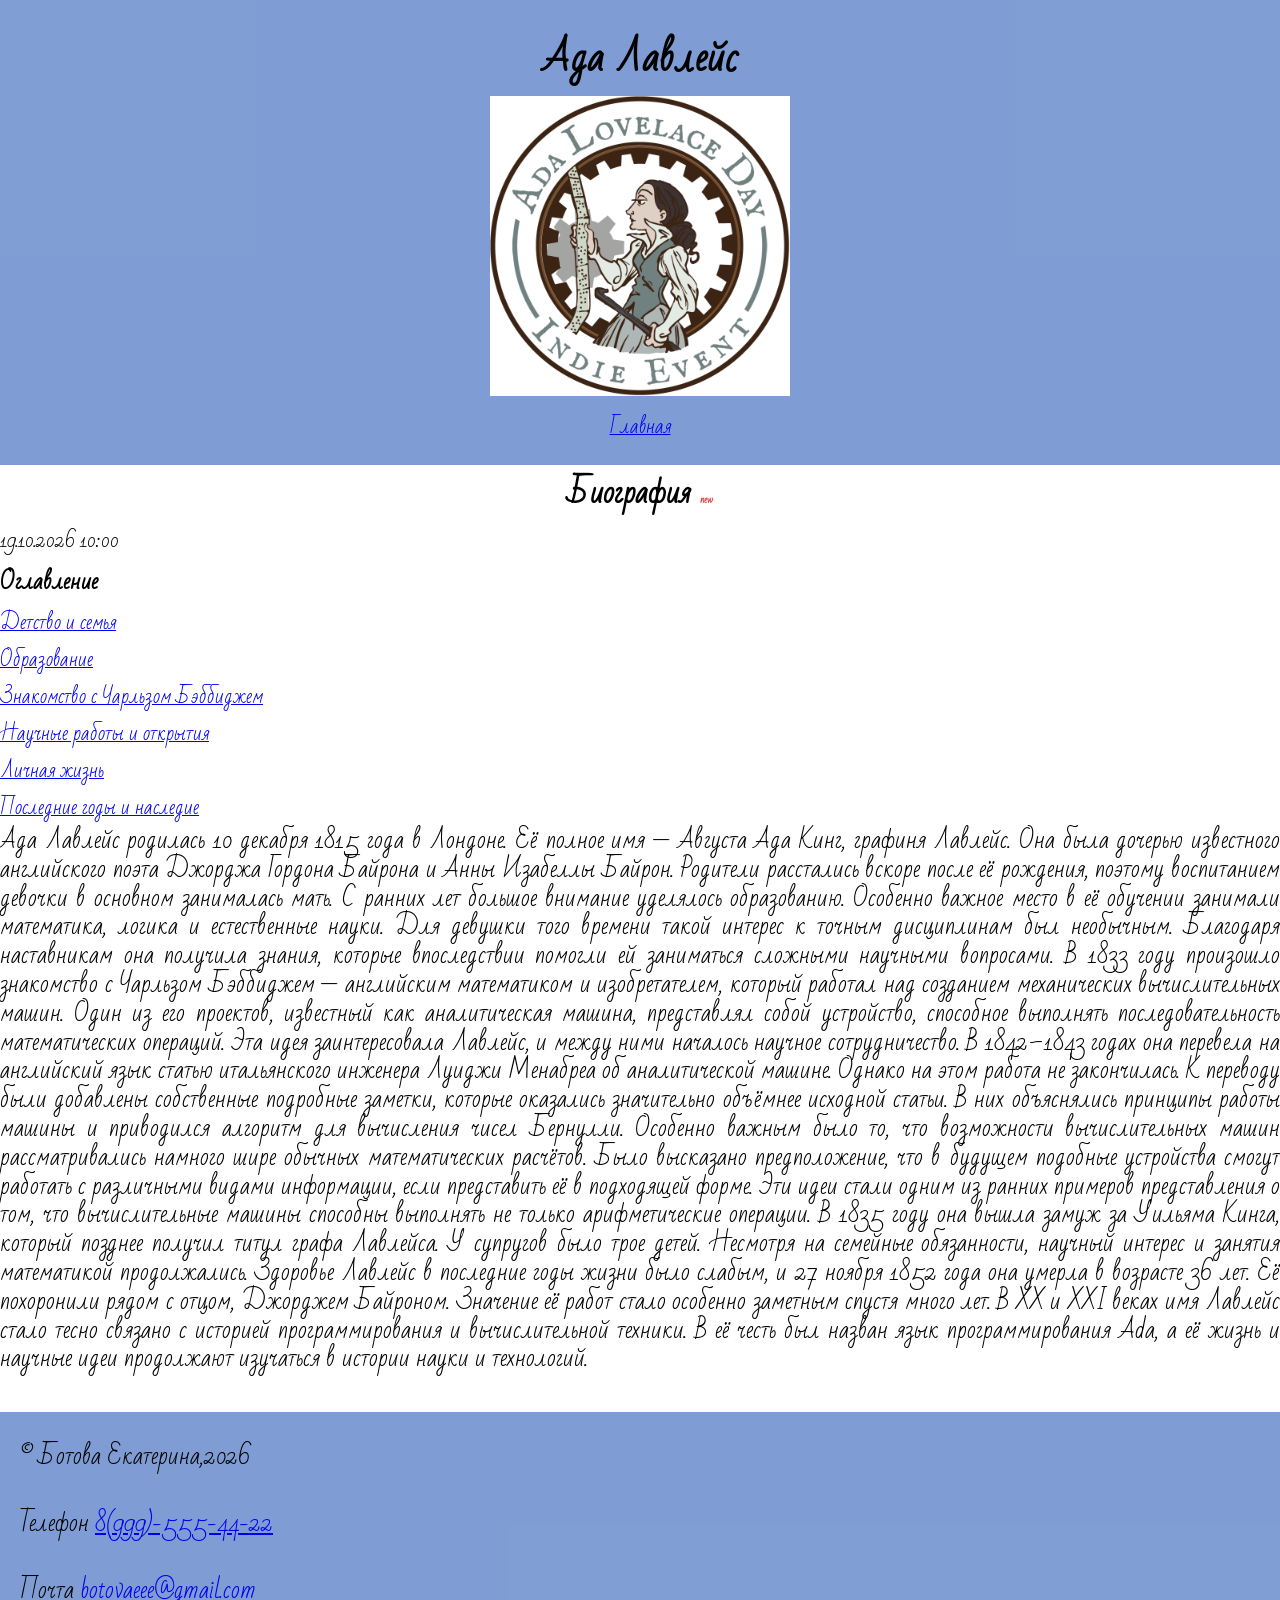
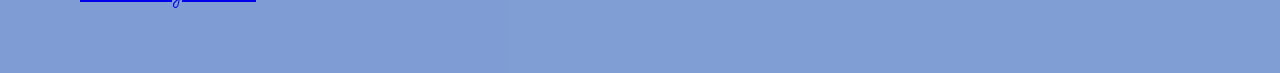
==== article1.html @ a70c07a1 "Add files via upload" ====
<!DOCTYPE html>
<html lang="ru">

<head>
  <meta charset="UTF-8">
  <meta name="viewport" content="width=device-width, initial-scale=1.0">
  <title>Ада Лавлейс</title>

  <link rel="preconnect" href="https://fonts.googleapis.com">
  <link rel="preconnect" href="https://fonts.gstatic.com" crossorigin>
  <link
    href="https://fonts.googleapis.com/css2?family=Bad+Script&family=Caveat:wght@400..700&family=LXGW+WenKai+Mono+TC&display=swap"
    rel="stylesheet">

  <link rel="stylesheet" href="css/style.css">
</head>

<body>
  <header>
    <h1>Ада Лавлейс</h1>
    <img src="img/Ada_Lovelace_Day_Indie_Logo.png" alt="фото ады" width="300px">

    <nav>
      <ul>
        <li><a href="index.html">Главная</a></li>
      </ul>
    </nav>
  </header>
  <main>
    <section class="content">
      <h2>Биография</h2>
      <time datetime="10:00T2026-10-19">
       19.10.2026 10:00
       </time>
       <h3>Оглавление</h3>

<ol>
    <li><a href="#detstvo">Детство и семья</a></li>
    <li><a href="#obrazovanie">Образование</a></li>
    <li><a href="#bebbidzh">Знакомство с Чарльзом Бэббиджем</a></li>
    <li><a href="#raboty">Научные работы и открытия</a></li>
    <li><a href="#lichnaya">Личная жизнь</a></li>
    <li><a href="#nasledie">Последние годы и наследие</a></li>
</ol>
      <p>
      Ада Лавлейс родилась 10 декабря 1815 года в Лондоне. Её полное имя — Августа Ада Кинг, графиня Лавлейс. Она была дочерью известного английского поэта Джорджа Гордона Байрона и Анны Изабеллы Байрон. Родители расстались вскоре после её рождения, поэтому воспитанием девочки в основном занималась мать.
С ранних лет большое внимание уделялось образованию. Особенно важное место в её обучении занимали математика, логика и естественные науки.
 Для девушки того времени такой интерес к точным дисциплинам был необычным. Благодаря наставникам она получила знания, которые впоследствии помогли ей заниматься сложными научными вопросами.
В 1833 году произошло знакомство с Чарльзом Бэббиджем — английским математиком и изобретателем, который работал над созданием механических вычислительных машин. 
Один из его проектов, известный как аналитическая машина, представлял собой устройство, способное выполнять последовательность математических операций. Эта идея заинтересовала Лавлейс, и между ними началось научное сотрудничество.
В 1842–1843 годах она перевела на английский язык статью итальянского инженера Луиджи Менабреа об аналитической машине. 
Однако на этом работа не закончилась. К переводу были добавлены собственные подробные заметки, которые оказались значительно объёмнее исходной статьи. В них объяснялись принципы работы машины и приводился алгоритм для вычисления чисел Бернулли.
Особенно важным было то, что возможности вычислительных машин рассматривались намного шире обычных математических расчётов. Было высказано предположение, что в будущем подобные устройства смогут работать с различными видами информации, если представить её в подходящей форме. 
Эти идеи стали одним из ранних примеров представления о том, что вычислительные машины способны выполнять не только арифметические операции.
В 1835 году она вышла замуж за Уильяма Кинга, который позднее получил титул графа Лавлейса.
У супругов было трое детей. Несмотря на семейные обязанности, научный интерес и занятия математикой продолжались.
Здоровье Лавлейс в последние годы жизни было слабым, и 27 ноября 1852 года она умерла в возрасте 36 лет.
 Её похоронили рядом с отцом, Джорджем Байроном.
Значение её работ стало особенно заметным спустя много лет.
 В XX и XXI веках имя Лавлейс стало тесно связано с историей программирования и вычислительной техники. В её честь был назван язык программирования Ada, а её жизнь и научные идеи продолжают изучаться в истории науки и технологий.</p>
    </section>
  </main>
  <footer>
    <p>&copy; Ботова Екатерина,2026</p>
       <p> Телефон <a href="tel:89995554422">8(999)-555-44-22</a></p>
        <p> Почта <a href="botovaeee:botovaeee@gmail.com" >botovaeee@gmail.com</a> </p>
  </footer>
</body>

</html>
---- css/style.css ----
*{
    margin: 0;
    padding: 0;
}

html {
    font-size: 1.2em;
       font-family: "Bad Script", cursive;
}

header {
    background-color: rgba(63, 108, 190, 0.664); 
    text-align: center;
    padding: 20px;
}

footer {
    background-color: rgba(63, 108, 190, 0.664);
    padding: 30px 20px;
}

.about {
    background-color: rgba(123, 162, 177, 0.356);
    text-align: center;
    padding: 20px;
}

.articles {
    background-color:  rgba(106, 142, 156, 0.514);
    padding: 20px;
}

p {
text-align: justify;
font-size: 1.2rem;
line-height: 1.5rem;
margin-bottom: 2rem;
}

h2 {
    text-align: center;
    font-size: 1.5rem;
}

nav ul {
    list-style: none;
    display: flex;
    gap: 20px;
    justify-content: center;
}

/* ------пример псевдоклассов-------
a:visited {
    color: red;
}
a:hover{
    color: yellow;
}
a:focus{
    color: green;
}
a:active{
    color: purple;
} */


.articles li a{
    text-decoration: none;
    color: #435fbd;
}

.articles li a:hover,
.articles li a:focus,
.articles li a:active{
    color: black;
    text-decoration: underline;
}

.articles li:nth-child(ever) {
    background-color: rgb(125, 211, 211);
}

/*-----пример псевдоэлементов-------*/

h2::after{
    content: "new";
    font-size: 10px;
    color: rgb(224, 59, 59);
    margin-left: 10px;
}
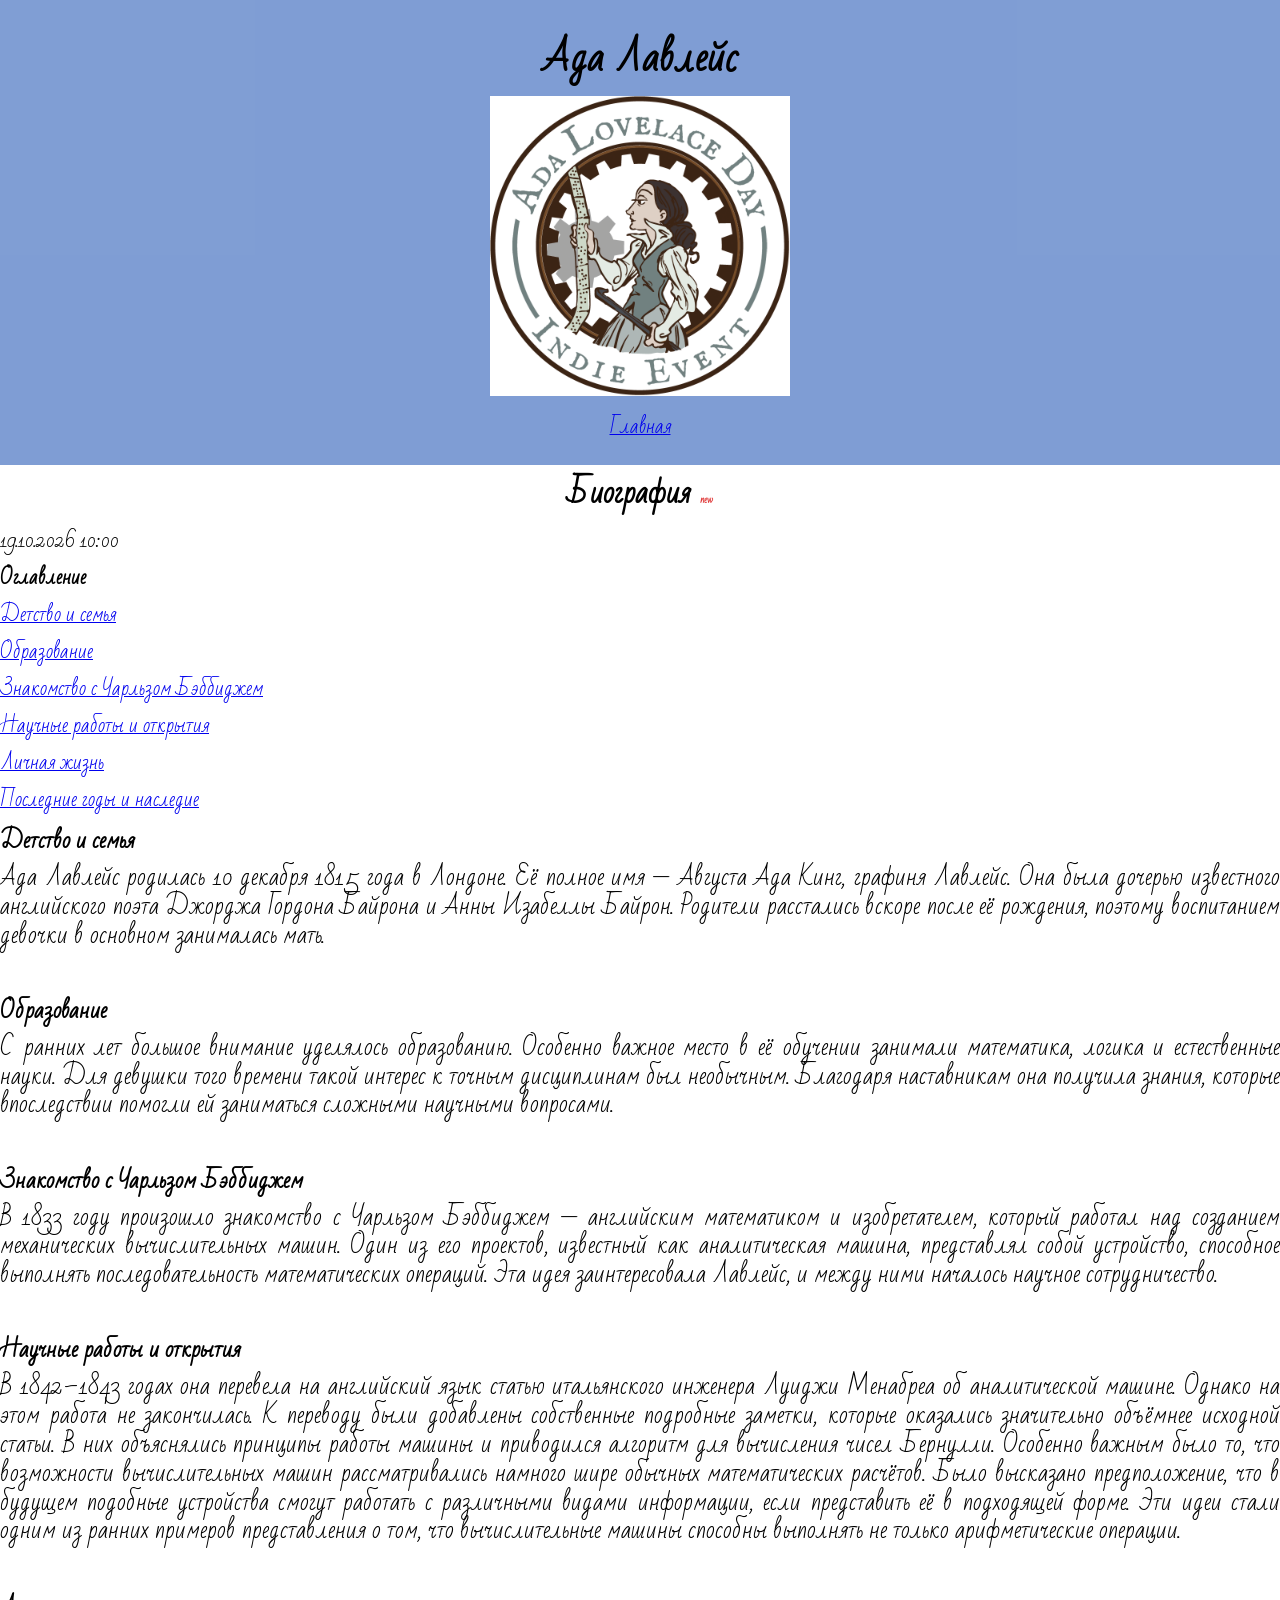
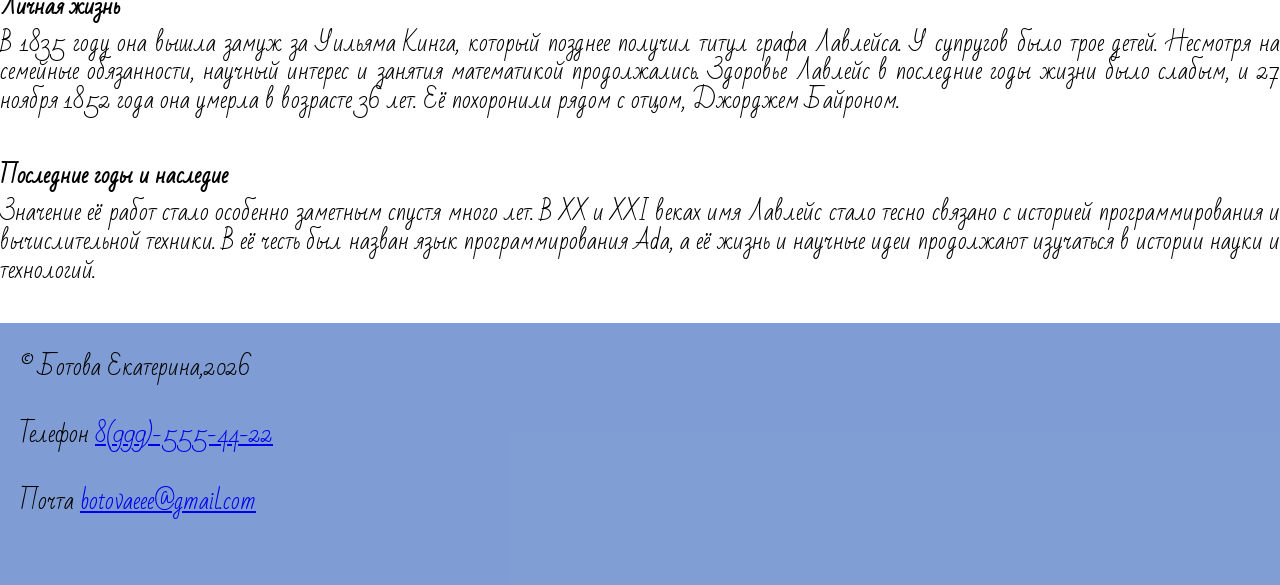
==== commit 74fecec1: "Add files via upload" ====
--- a/article1.html
+++ b/article1.html
@@ -30,40 +30,61 @@
     <section class="content">
       <h2>Биография</h2>
       <time datetime="10:00T2026-10-19">
-       19.10.2026 10:00
-       </time>
-       <h3>Оглавление</h3>
+        19.10.2026 10:00
+      </time> <br>
+      <b>Оглавление</b>
 
-<ol>
-    <li><a href="#detstvo">Детство и семья</a></li>
-    <li><a href="#obrazovanie">Образование</a></li>
-    <li><a href="#bebbidzh">Знакомство с Чарльзом Бэббиджем</a></li>
-    <li><a href="#raboty">Научные работы и открытия</a></li>
-    <li><a href="#lichnaya">Личная жизнь</a></li>
-    <li><a href="#nasledie">Последние годы и наследие</a></li>
-</ol>
+      <ol>
+        <li><a href="#detstvo">Детство и семья</a></li>
+        <li><a href="#obrazovanie">Образование</a></li>
+        <li><a href="#bebbidzh">Знакомство с Чарльзом Бэббиджем</a></li>
+        <li><a href="#raboty">Научные работы и открытия</a></li>
+        <li><a href="#lichnaya">Личная жизнь</a></li>
+        <li><a href="#nasledie">Последние годы и наследие</a></li>
+      </ol>
+      <h3 id="detstvo">Детство и семья</h3>
       <p>
-      Ада Лавлейс родилась 10 декабря 1815 года в Лондоне. Её полное имя — Августа Ада Кинг, графиня Лавлейс. Она была дочерью известного английского поэта Джорджа Гордона Байрона и Анны Изабеллы Байрон. Родители расстались вскоре после её рождения, поэтому воспитанием девочки в основном занималась мать.
-С ранних лет большое внимание уделялось образованию. Особенно важное место в её обучении занимали математика, логика и естественные науки.
- Для девушки того времени такой интерес к точным дисциплинам был необычным. Благодаря наставникам она получила знания, которые впоследствии помогли ей заниматься сложными научными вопросами.
-В 1833 году произошло знакомство с Чарльзом Бэббиджем — английским математиком и изобретателем, который работал над созданием механических вычислительных машин. 
-Один из его проектов, известный как аналитическая машина, представлял собой устройство, способное выполнять последовательность математических операций. Эта идея заинтересовала Лавлейс, и между ними началось научное сотрудничество.
-В 1842–1843 годах она перевела на английский язык статью итальянского инженера Луиджи Менабреа об аналитической машине. 
-Однако на этом работа не закончилась. К переводу были добавлены собственные подробные заметки, которые оказались значительно объёмнее исходной статьи. В них объяснялись принципы работы машины и приводился алгоритм для вычисления чисел Бернулли.
-Особенно важным было то, что возможности вычислительных машин рассматривались намного шире обычных математических расчётов. Было высказано предположение, что в будущем подобные устройства смогут работать с различными видами информации, если представить её в подходящей форме. 
-Эти идеи стали одним из ранних примеров представления о том, что вычислительные машины способны выполнять не только арифметические операции.
-В 1835 году она вышла замуж за Уильяма Кинга, который позднее получил титул графа Лавлейса.
-У супругов было трое детей. Несмотря на семейные обязанности, научный интерес и занятия математикой продолжались.
-Здоровье Лавлейс в последние годы жизни было слабым, и 27 ноября 1852 года она умерла в возрасте 36 лет.
- Её похоронили рядом с отцом, Джорджем Байроном.
-Значение её работ стало особенно заметным спустя много лет.
- В XX и XXI веках имя Лавлейс стало тесно связано с историей программирования и вычислительной техники. В её честь был назван язык программирования Ada, а её жизнь и научные идеи продолжают изучаться в истории науки и технологий.</p>
+        Ада Лавлейс родилась 10 декабря 1815 года в Лондоне. Её полное имя — Августа Ада Кинг, графиня Лавлейс. Она была
+        дочерью известного английского поэта Джорджа Гордона Байрона и Анны Изабеллы Байрон. Родители расстались вскоре
+        после её рождения, поэтому воспитанием девочки в основном занималась мать.</p>
+       <h3 id="obrazovanie">Образование</h3>
+       <p> С ранних лет большое внимание уделялось образованию. Особенно важное место в её обучении занимали математика,
+        логика и естественные науки.
+      Для девушки того времени такой интерес к точным дисциплинам был необычным. Благодаря наставникам она получила
+      знания, которые впоследствии помогли ей заниматься сложными научными вопросами.</p>
+      <h3 id="bebbidzh">Знакомство с Чарльзом Бэббиджем</h3>
+      <p>В 1833 году произошло знакомство с Чарльзом Бэббиджем — английским математиком и изобретателем, который работал
+      над созданием механических вычислительных машин.
+      Один из его проектов, известный как аналитическая машина, представлял собой устройство, способное выполнять
+      последовательность математических операций. Эта идея заинтересовала Лавлейс, и между ними началось научное
+      сотрудничество.</p>
+      <h3 id="raboty">Научные работы и открытия</h3>
+      <p>В 1842–1843 годах она перевела на английский язык статью итальянского инженера Луиджи Менабреа об аналитической
+      машине.
+      Однако на этом работа не закончилась. К переводу были добавлены собственные подробные заметки, которые оказались
+      значительно объёмнее исходной статьи. В них объяснялись принципы работы машины и приводился алгоритм для
+      вычисления чисел Бернулли.
+      Особенно важным было то, что возможности вычислительных машин рассматривались намного шире обычных математических
+      расчётов. Было высказано предположение, что в будущем подобные устройства смогут работать с различными видами
+      информации, если представить её в подходящей форме.
+      Эти идеи стали одним из ранних примеров представления о том, что вычислительные машины способны выполнять не
+      только арифметические операции.</p>
+      <h3 id="lichnaya">Личная жизнь</h3>
+      <p>В 1835 году она вышла замуж за Уильяма Кинга, который позднее получил титул графа Лавлейса.
+      У супругов было трое детей. Несмотря на семейные обязанности, научный интерес и занятия математикой продолжались.
+      Здоровье Лавлейс в последние годы жизни было слабым, и 27 ноября 1852 года она умерла в возрасте 36 лет.
+      Её похоронили рядом с отцом, Джорджем Байроном.</p>
+      <h3 id="nasledie">Последние годы и наследие</h3>
+     <p>Значение её работ стало особенно заметным спустя много лет.
+      В XX и XXI веках имя Лавлейс стало тесно связано с историей программирования и вычислительной техники. В её честь
+      был назван язык программирования Ada, а её жизнь и научные идеи продолжают изучаться в истории науки и технологий.
+      </p>
     </section>
   </main>
   <footer>
     <p>&copy; Ботова Екатерина,2026</p>
-       <p> Телефон <a href="tel:89995554422">8(999)-555-44-22</a></p>
-        <p> Почта <a href="botovaeee:botovaeee@gmail.com" >botovaeee@gmail.com</a> </p>
+    <p> Телефон <a href="tel:89995554422">8(999)-555-44-22</a></p>
+    <p> Почта <a href="botovaeee:botovaeee@gmail.com">botovaeee@gmail.com</a> </p>
   </footer>
 </body>
 
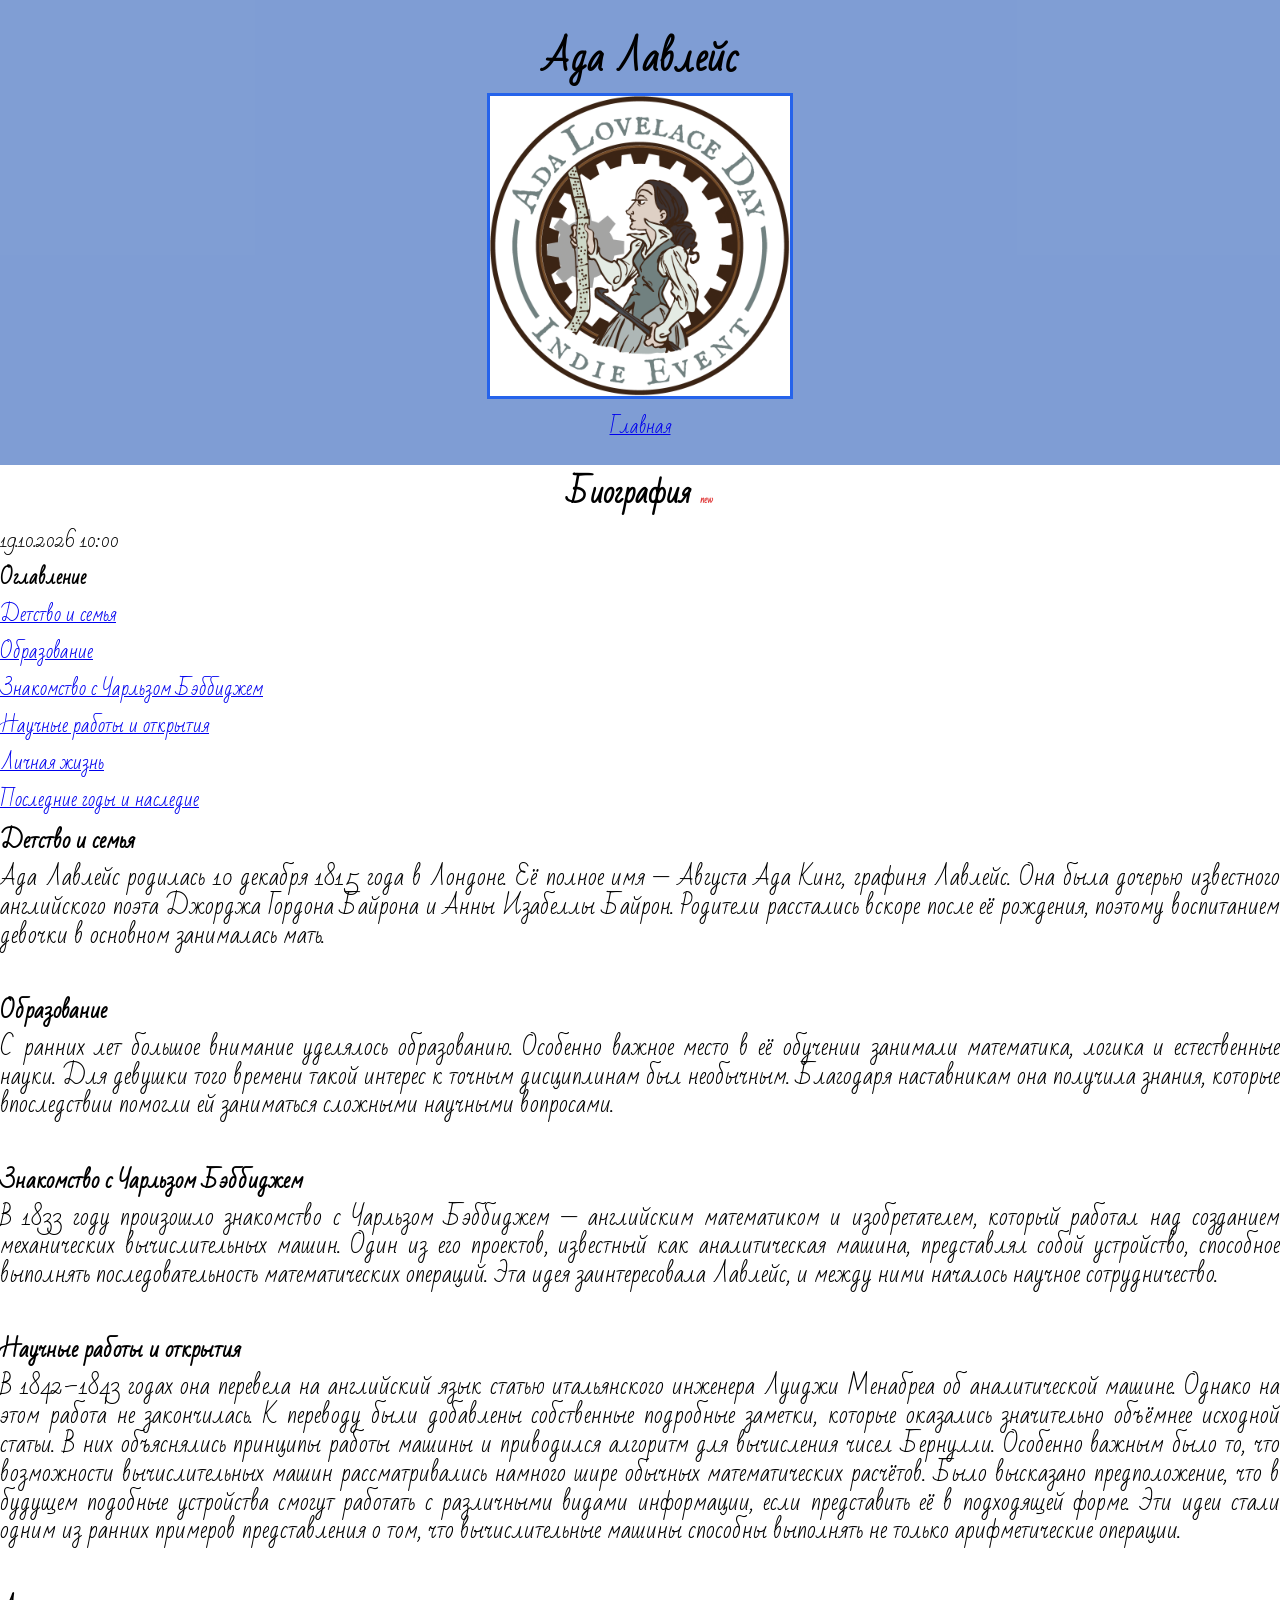
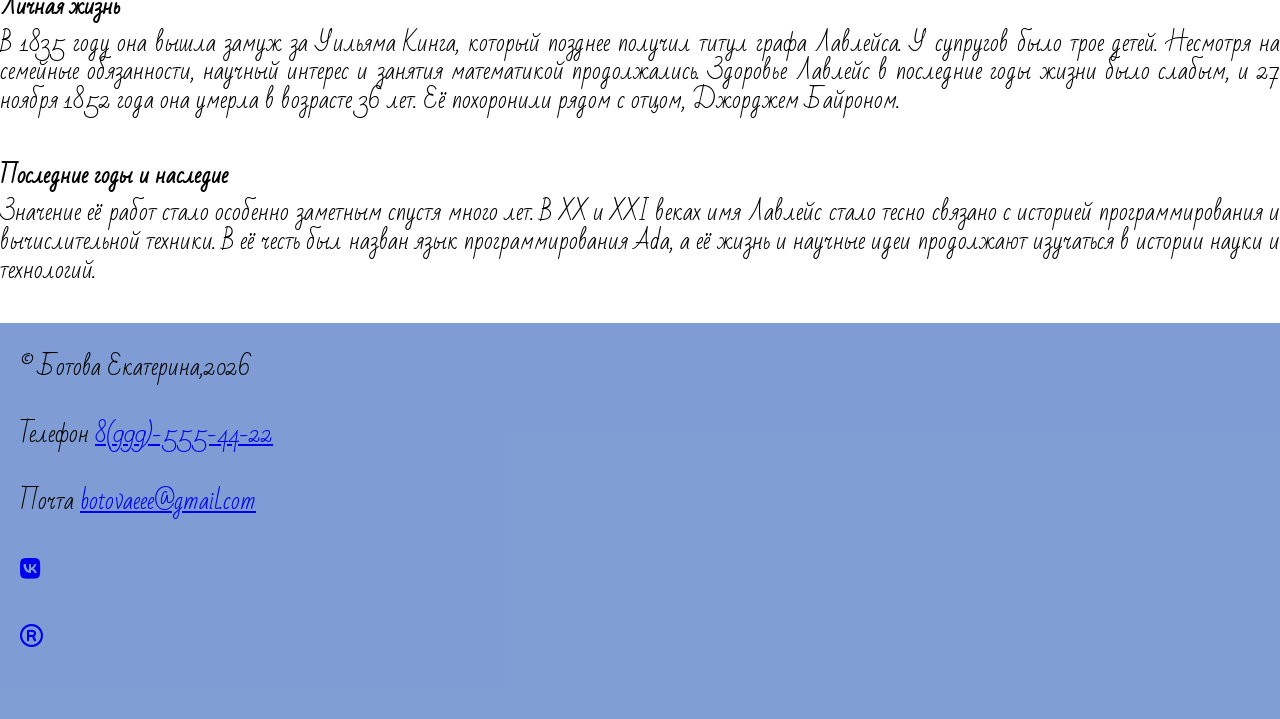
==== commit caa9eae2: "Add files via upload" ====
--- a/article1.html
+++ b/article1.html
@@ -13,6 +13,9 @@
     rel="stylesheet">
 
   <link rel="stylesheet" href="css/style.css">
+  <link rel="stylesheet" href="css/style.css">
+    <link rel="stylesheet"
+href="https://cdnjs.cloudflare.com/ajax/libs/font-awesome/6.5.2/css/all.min.css">
 </head>
 
 <body>
@@ -85,6 +88,8 @@
     <p>&copy; Ботова Екатерина,2026</p>
     <p> Телефон <a href="tel:89995554422">8(999)-555-44-22</a></p>
     <p> Почта <a href="botovaeee:botovaeee@gmail.com">botovaeee@gmail.com</a> </p>
+     <p><a target="_blank" href="https://vk.ru/skmffs" ><i class="fa-brands fa-vk"></i></a> </p>
+        <p><a target="_blank" href="https://rutube.ru" ><i class="fa-regular fa-registered"></i></a> </p>
   </footer>
 </body>
 
--- a/css/style.css
+++ b/css/style.css
@@ -87,4 +87,18 @@
     font-size: 10px;
     color: rgb(224, 59, 59);
     margin-left: 10px;
+}
+
+dl {
+    margin: 20px;
+}
+
+dt {
+    font-weight: bold;
+    margin-top: 15px;
+    font-size: 20px;
+}
+img {
+    box-shadow: 0 0 0 3px #2563eb;
+
 }
--- a/css/style.css
+++ b/css/style.css
@@ -87,4 +87,18 @@
     font-size: 10px;
     color: rgb(224, 59, 59);
     margin-left: 10px;
+}
+
+dl {
+    margin: 20px;
+}
+
+dt {
+    font-weight: bold;
+    margin-top: 15px;
+    font-size: 20px;
+}
+img {
+    box-shadow: 0 0 0 3px #2563eb;
+
 }
